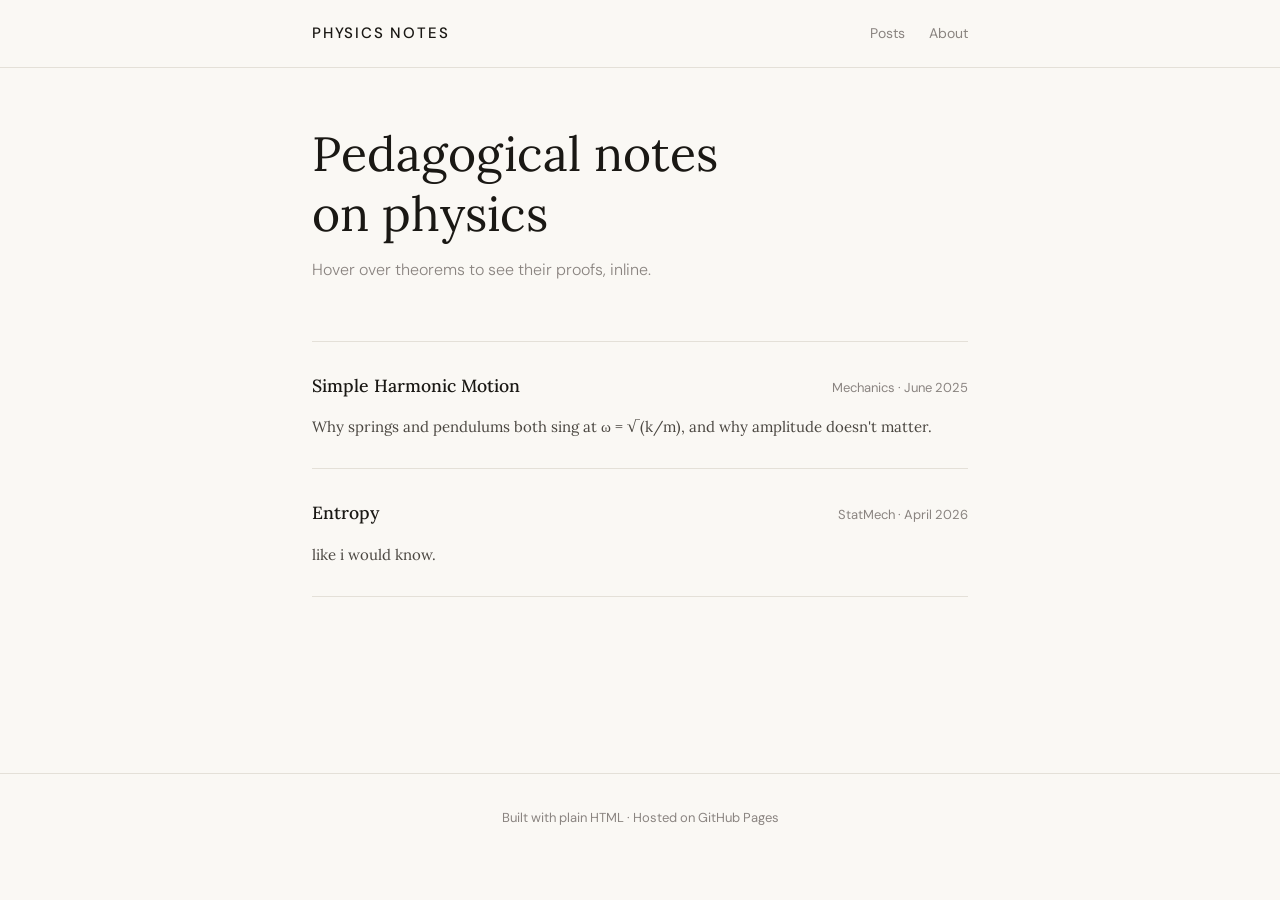
==== index.html @ 5ba9c2be "Update index.html" ====
<!DOCTYPE html>
<html lang="en">
<head>
  <meta charset="UTF-8">
  <meta name="viewport" content="width=device-width, initial-scale=1.0">
  <title>Physics Notes</title>
  <link rel="stylesheet" href="style.css">
</head>
<body>

<nav>
  <div class="nav-inner">
    <a class="nav-title" href="index.html">Physics Notes</a>
    <div class="nav-links">
      <a href="index.html">Posts</a>
      <a href="about.html">About</a>
    </div>
  </div>
</nav>

<main class="container">
  <header class="home-header">
    <h1>Pedagogical notes<br>on physics</h1>
    <p class="tagline">Hover over theorems to see their proofs, inline.</p>
  </header>

  <!-- ════════════════════════════════════════════
       POST LIST
       Add a new <li> for each post you write.
       Copy the pattern below.
  ════════════════════════════════════════════ -->
  <ul class="post-list">

    <li>
      <a href="posts/simple-harmonic-motion.html">Simple Harmonic Motion</a>
      <span class="meta">Mechanics · June 2025</span>
      <span class="desc">Why springs and pendulums both sing at ω = √(k/m), and why amplitude doesn't matter.</span>
    </li>

    <li>
      <a href="posts/entropy.html">Entropy</a>
      <span class="meta">StatMech · April 2026</span>
      <span class="desc">like i would know.</span>
    </li>

    <!-- TEMPLATE — copy and fill in for new posts:

    <li>
      <a href="posts/YOUR-POST-FILENAME.html">Your Post Title</a>
      <span class="meta">Topic · Month Year</span>
      <span class="desc">A one-sentence description of what the post is about.</span>
    </li>

    -->

  </ul>
</main>

<footer>
  Built with plain HTML · Hosted on GitHub Pages
</footer>

</body>
</html>
---- style.css ----
@import url('https://fonts.googleapis.com/css2?family=Lora:ital,wght@0,400;0,500;1,400&family=DM+Sans:wght@300;400;500&family=DM+Mono&display=swap');

*, *::before, *::after { box-sizing: border-box; margin: 0; padding: 0; }

:root {
  --ink:        #1a1814;
  --ink-soft:   #4a4640;
  --ink-muted:  #8a8480;
  --page:       #faf8f4;
  --page-warm:  #f2efe8;
  --page-rule:  #e4e0d8;
  --accent:     #b5500a;
  --accent-bg:  #fdf2ea;
  --proof-bar:  #b5500a;
  --proof-bg:   #fdf5ef;
  --proof-text: #3a2010;
}

body {
  font-family: 'Lora', Georgia, serif;
  background: var(--page);
  color: var(--ink);
  font-size: 18px;
  line-height: 1.8;
  -webkit-font-smoothing: antialiased;
}

/* ── NAV ── */
nav {
  border-bottom: 1px solid var(--page-rule);
  padding: 1.25rem 0;
  margin-bottom: 3.5rem;
}
.nav-inner {
  max-width: 720px;
  margin: 0 auto;
  padding: 0 2rem;
  display: flex;
  justify-content: space-between;
  align-items: baseline;
}
.nav-title {
  font-family: 'DM Sans', sans-serif;
  font-weight: 500;
  font-size: 15px;
  letter-spacing: 0.12em;
  text-transform: uppercase;
  color: var(--ink);
  text-decoration: none;
}
.nav-links { display: flex; gap: 1.5rem; }
.nav-links a {
  font-family: 'DM Sans', sans-serif;
  font-size: 14px;
  color: var(--ink-muted);
  text-decoration: none;
  transition: color 0.15s;
}
.nav-links a:hover { color: var(--accent); }

/* ── MAIN LAYOUT ── */
.container {
  max-width: 720px;
  margin: 0 auto;
  padding: 0 2rem 6rem;
}

/* ── HOMEPAGE ── */
.home-header { margin-bottom: 3.5rem; }
.home-header h1 {
  font-family: 'Lora', serif;
  font-size: clamp(2rem, 5vw, 3rem);
  font-weight: 400;
  line-height: 1.25;
  margin-bottom: 0.75rem;
}
.home-header .tagline {
  font-family: 'DM Sans', sans-serif;
  font-size: 16px;
  color: var(--ink-muted);
  font-weight: 300;
}

.post-list { list-style: none; border-top: 1px solid var(--page-rule); }
.post-list li {
  border-bottom: 1px solid var(--page-rule);
  padding: 1.75rem 0;
  display: grid;
  grid-template-columns: 1fr auto;
  gap: 0.5rem 2rem;
  align-items: baseline;
}
.post-list a {
  font-size: 1.1rem;
  font-weight: 500;
  color: var(--ink);
  text-decoration: none;
  transition: color 0.15s;
}
.post-list a:hover { color: var(--accent); }
.post-list .meta {
  font-family: 'DM Sans', sans-serif;
  font-size: 13px;
  color: var(--ink-muted);
  white-space: nowrap;
}
.post-list .desc {
  grid-column: 1 / -1;
  font-size: 15px;
  color: var(--ink-soft);
  margin-top: 0.25rem;
}

/* ── POST PAGE ── */
.post-header { margin-bottom: 3rem; }
.post-header .category {
  font-family: 'DM Sans', sans-serif;
  font-size: 12px;
  font-weight: 500;
  letter-spacing: 0.12em;
  text-transform: uppercase;
  color: var(--accent);
  margin-bottom: 0.75rem;
}
.post-header h1 {
  font-size: clamp(1.75rem, 4vw, 2.5rem);
  font-weight: 400;
  line-height: 1.25;
  margin-bottom: 1rem;
}
.post-header .post-meta {
  font-family: 'DM Sans', sans-serif;
  font-size: 14px;
  color: var(--ink-muted);
}
.post-header .post-meta span + span::before { content: ' · '; }

/* ── POST BODY ── */
.post-body p { margin-bottom: 1.4rem; }
.post-body h2 {
  font-family: 'DM Sans', sans-serif;
  font-size: 1.15rem;
  font-weight: 500;
  letter-spacing: 0.01em;
  color: var(--ink);
  margin: 2.5rem 0 0.75rem;
  padding-bottom: 0.4rem;
  border-bottom: 1px solid var(--page-rule);
}
.post-body h3 {
  font-family: 'DM Sans', sans-serif;
  font-size: 1rem;
  font-weight: 500;
  color: var(--ink-soft);
  margin: 1.75rem 0 0.5rem;
}

/* inline math */
.post-body em { font-style: italic; }

/* ── EXPANDABLE PROOFS ── */
.thm {
  border-bottom: 1.5px dashed var(--accent);
  cursor: pointer;
  color: inherit;
  padding-bottom: 1px;
  transition: background 0.12s;
  border-radius: 2px;
}
.thm:hover { background: var(--accent-bg); }
.thm.open   { background: var(--accent-bg); }

.thm-marker {
  font-family: 'DM Sans', sans-serif;
  font-size: 10px;
  font-weight: 500;
  color: var(--accent);
  vertical-align: super;
  margin-left: 2px;
  user-select: none;
  transition: transform 0.2s;
  display: inline-block;
}
.thm.open + .thm-marker { transform: rotate(90deg); }

.proof {
  display: grid;
  grid-template-rows: 0fr;
  transition: grid-template-rows 0.28s ease;
  margin: 0;
}
.proof.visible { grid-template-rows: 1fr; }
.proof-inner {
  overflow: hidden;
}
.proof-content {
  margin: 0.6rem 0 1.2rem;
  border-left: 2.5px solid var(--proof-bar);
  padding: 0.85rem 1.1rem 0.85rem 1.25rem;
  background: var(--proof-bg);
  border-radius: 0 6px 6px 0;
  font-family: 'DM Sans', sans-serif;
  font-size: 15px;
  line-height: 1.7;
  color: var(--proof-text);
}
.proof-content .proof-label {
  font-size: 11px;
  font-weight: 500;
  text-transform: uppercase;
  letter-spacing: 0.08em;
  color: var(--accent);
  margin-bottom: 0.6rem;
  display: flex;
  justify-content: space-between;
  align-items: center;
}
.proof-content .close {
  font-size: 11px;
  cursor: pointer;
  color: var(--ink-muted);
  text-transform: none;
  letter-spacing: 0;
  font-weight: 400;
}
.proof-content .close:hover { color: var(--accent); }
.proof-content p { margin-bottom: 0.6rem; font-size: 15px; }
.proof-content p:last-child { margin-bottom: 0; }
.proof-content code {
  font-family: 'DM Mono', monospace;
  font-size: 13px;
  background: rgba(181,80,10,0.08);
  padding: 1px 5px;
  border-radius: 3px;
}
.proof-content pre {
  font-family: 'DM Mono', monospace;
  font-size: 13px;
  background: rgba(181,80,10,0.08);
  padding: 0.6rem 0.9rem;
  border-radius: 5px;
  margin: 0.6rem 0;
  overflow-x: auto;
  line-height: 1.6;
}

/* ── FOOTER ── */
footer {
  margin-top: 5rem;
  padding: 2rem 0;
  border-top: 1px solid var(--page-rule);
  font-family: 'DM Sans', sans-serif;
  font-size: 13px;
  color: var(--ink-muted);
  text-align: center;
}
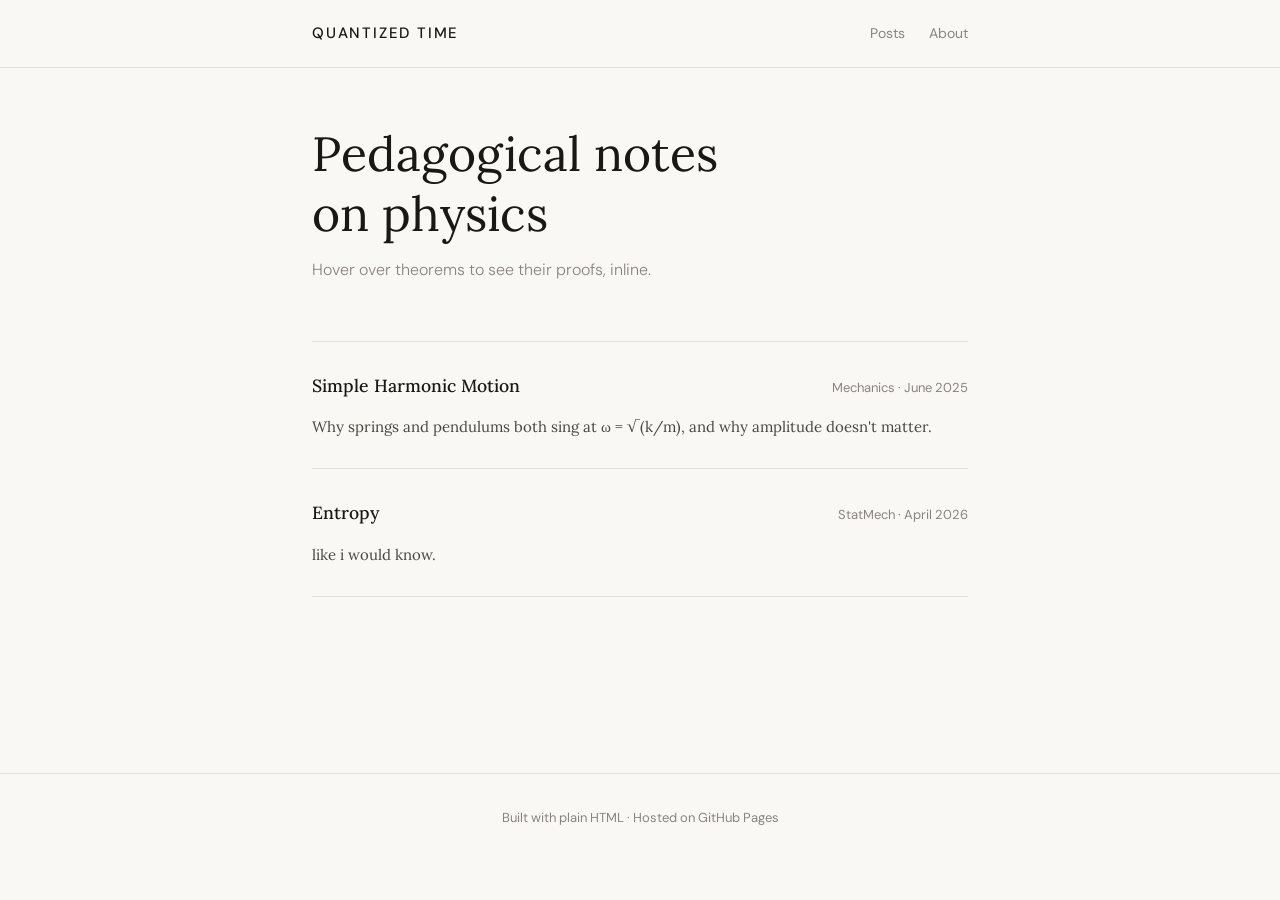
==== commit f3efa45c: "Update index.html" ====
--- a/index.html
+++ b/index.html
@@ -3,14 +3,14 @@
 <head>
   <meta charset="UTF-8">
   <meta name="viewport" content="width=device-width, initial-scale=1.0">
-  <title>Physics Notes</title>
+  <title>Quantized Time</title>
   <link rel="stylesheet" href="style.css">
 </head>
 <body>
 
 <nav>
   <div class="nav-inner">
-    <a class="nav-title" href="index.html">Physics Notes</a>
+    <a class="nav-title" href="index.html">Quantized Time</a>
     <div class="nav-links">
       <a href="index.html">Posts</a>
       <a href="about.html">About</a>
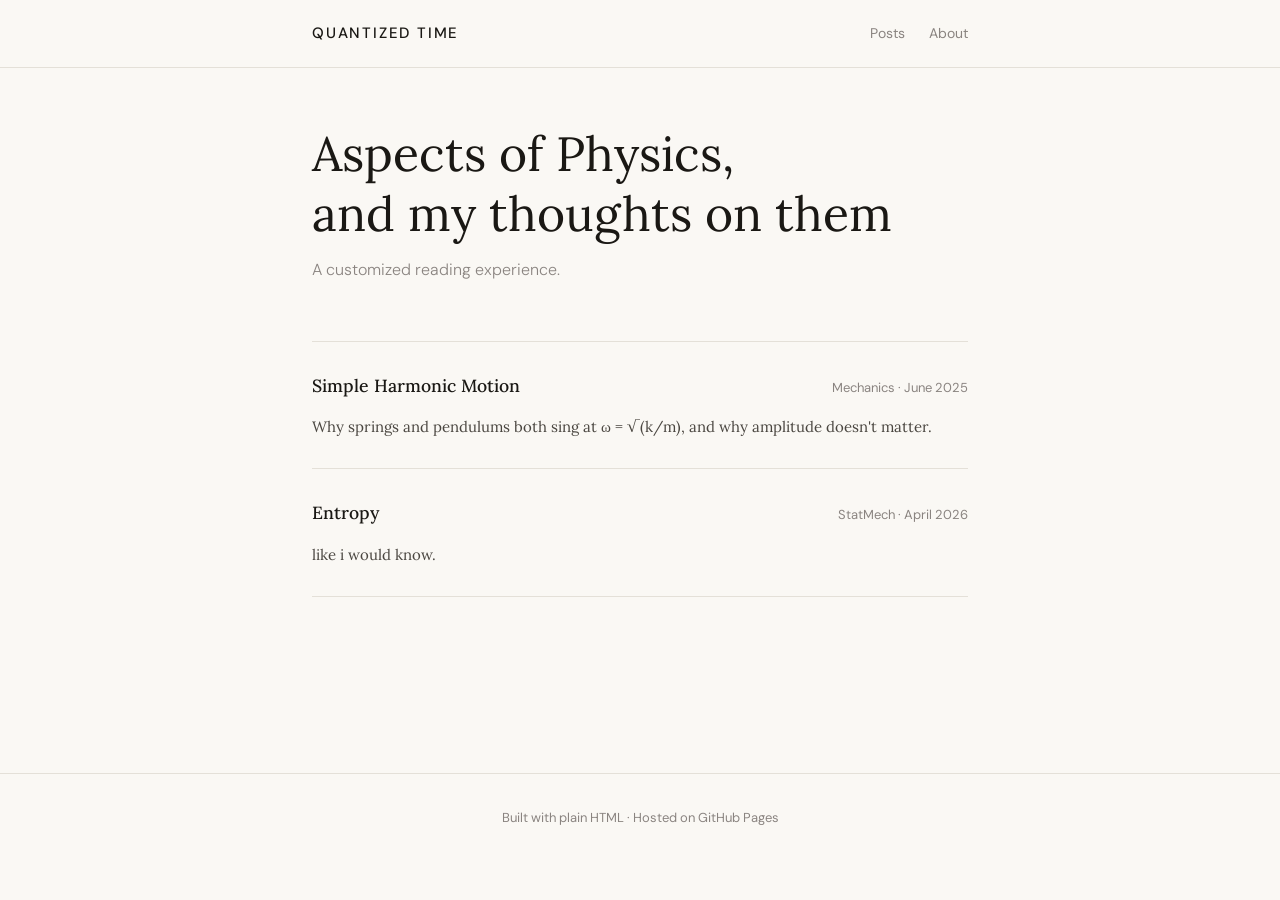
==== commit 64eaee88: "Update index.html" ====
--- a/index.html
+++ b/index.html
@@ -20,8 +20,8 @@
 
 <main class="container">
   <header class="home-header">
-    <h1>Pedagogical notes<br>on physics</h1>
-    <p class="tagline">Hover over theorems to see their proofs, inline.</p>
+    <h1>Aspects of Physics,<br>and my thoughts on them</h1>
+    <p class="tagline">A customized reading experience.</p>
   </header>
 
   <!-- ════════════════════════════════════════════
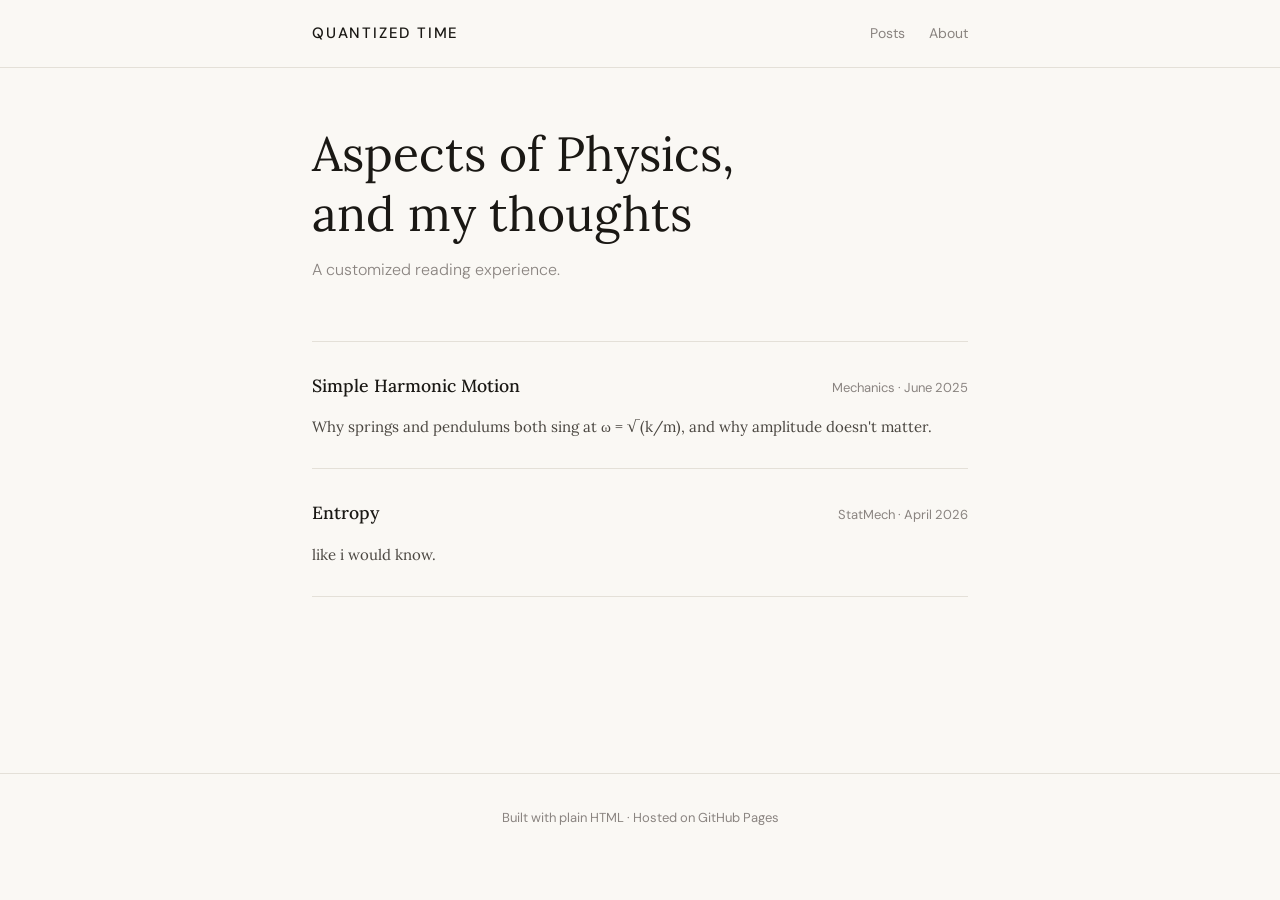
==== commit cb80f9ae: "Update index.html" ====
--- a/index.html
+++ b/index.html
@@ -20,7 +20,7 @@
 
 <main class="container">
   <header class="home-header">
-    <h1>Aspects of Physics,<br>and my thoughts on them</h1>
+    <h1>Aspects of Physics,<br>and my thoughts</h1>
     <p class="tagline">A customized reading experience.</p>
   </header>
 
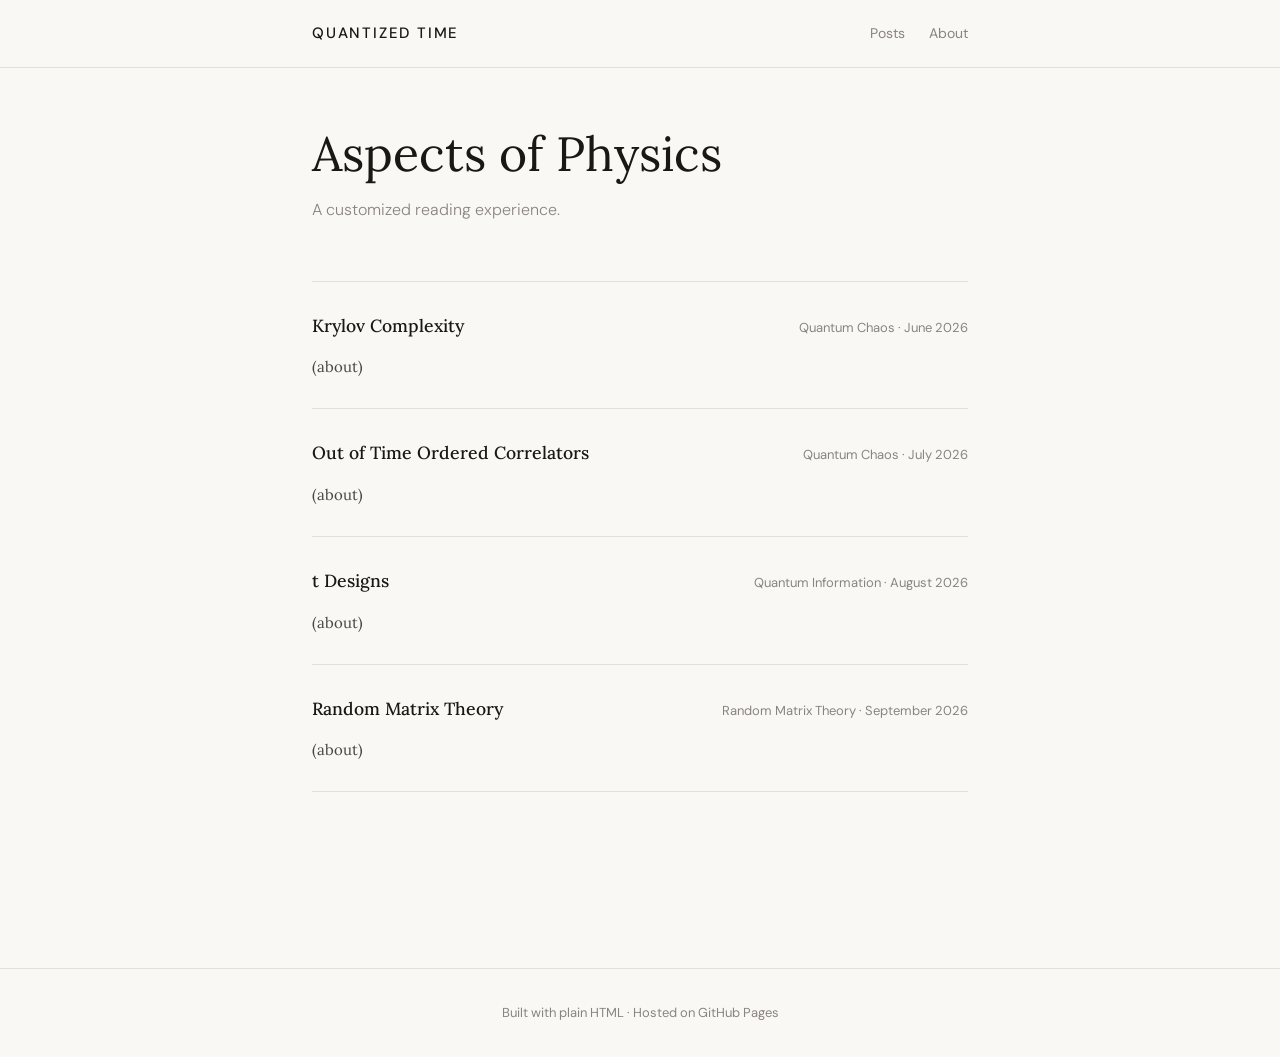
==== commit e96781f4: "Update index.html" ====
--- a/index.html
+++ b/index.html
@@ -20,7 +20,7 @@
 
 <main class="container">
   <header class="home-header">
-    <h1>Aspects of Physics,<br>and my thoughts</h1>
+    <h1>Aspects of Physics<br></h1>
     <p class="tagline">A customized reading experience.</p>
   </header>
 
@@ -32,15 +32,27 @@
   <ul class="post-list">
 
     <li>
-      <a href="posts/simple-harmonic-motion.html">Simple Harmonic Motion</a>
-      <span class="meta">Mechanics · June 2025</span>
-      <span class="desc">Why springs and pendulums both sing at ω = √(k/m), and why amplitude doesn't matter.</span>
+      <a href="posts/simple-harmonic-motion.html">Krylov Complexity</a>
+      <span class="meta">Quantum Chaos · June 2026</span>
+      <span class="desc">(about)</span>
     </li>
 
     <li>
-      <a href="posts/entropy.html">Entropy</a>
-      <span class="meta">StatMech · April 2026</span>
-      <span class="desc">like i would know.</span>
+      <a href="posts/entropy.html">Out of Time Ordered Correlators</a>
+      <span class="meta">Quantum Chaos · July 2026</span>
+      <span class="desc">(about)</span>
+    </li>
+
+    <li>
+      <a href="posts/entropy.html">t Designs</a>
+      <span class="meta">Quantum Information · August 2026</span>
+      <span class="desc">(about)</span>
+    </li>
+
+    <li>
+      <a href="posts/entropy.html">Random Matrix Theory</a>
+      <span class="meta">Random Matrix Theory · September 2026</span>
+      <span class="desc">(about)</span>
     </li>
 
     <!-- TEMPLATE — copy and fill in for new posts:
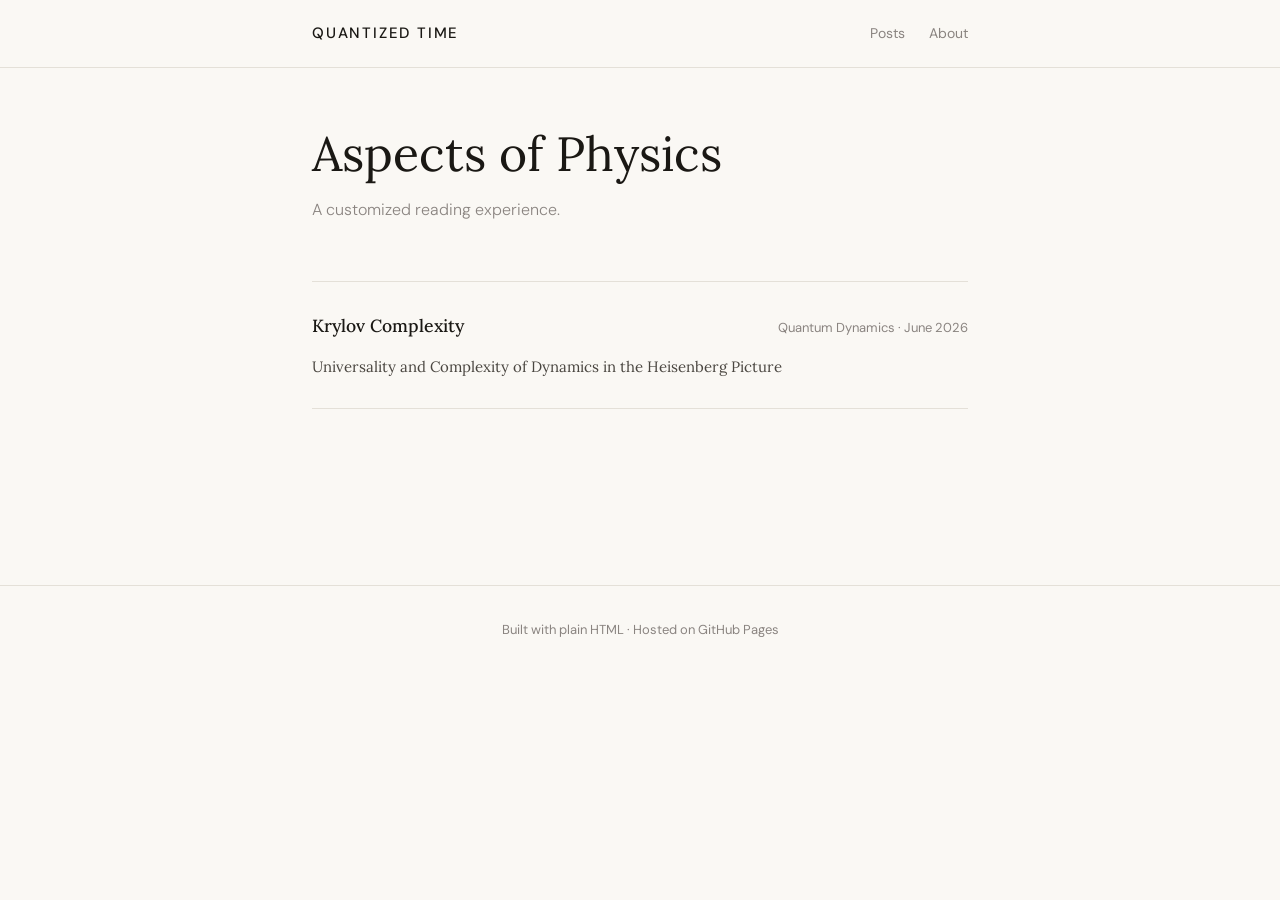
==== commit 0a6755a3: "Update index.html" ====
--- a/index.html
+++ b/index.html
@@ -32,28 +32,11 @@
   <ul class="post-list">
 
     <li>
-      <a href="posts/simple-harmonic-motion.html">Krylov Complexity</a>
-      <span class="meta">Quantum Chaos · June 2026</span>
-      <span class="desc">(about)</span>
+      <a href="posts/krylov.html">Krylov Complexity</a>
+      <span class="meta">Quantum Dynamics · June 2026</span>
+      <span class="desc">Universality and Complexity of Dynamics in the Heisenberg Picture</span>
     </li>
 
-    <li>
-      <a href="posts/entropy.html">Out of Time Ordered Correlators</a>
-      <span class="meta">Quantum Chaos · July 2026</span>
-      <span class="desc">(about)</span>
-    </li>
-
-    <li>
-      <a href="posts/entropy.html">t Designs</a>
-      <span class="meta">Quantum Information · August 2026</span>
-      <span class="desc">(about)</span>
-    </li>
-
-    <li>
-      <a href="posts/entropy.html">Random Matrix Theory</a>
-      <span class="meta">Random Matrix Theory · September 2026</span>
-      <span class="desc">(about)</span>
-    </li>
 
     <!-- TEMPLATE — copy and fill in for new posts:
 
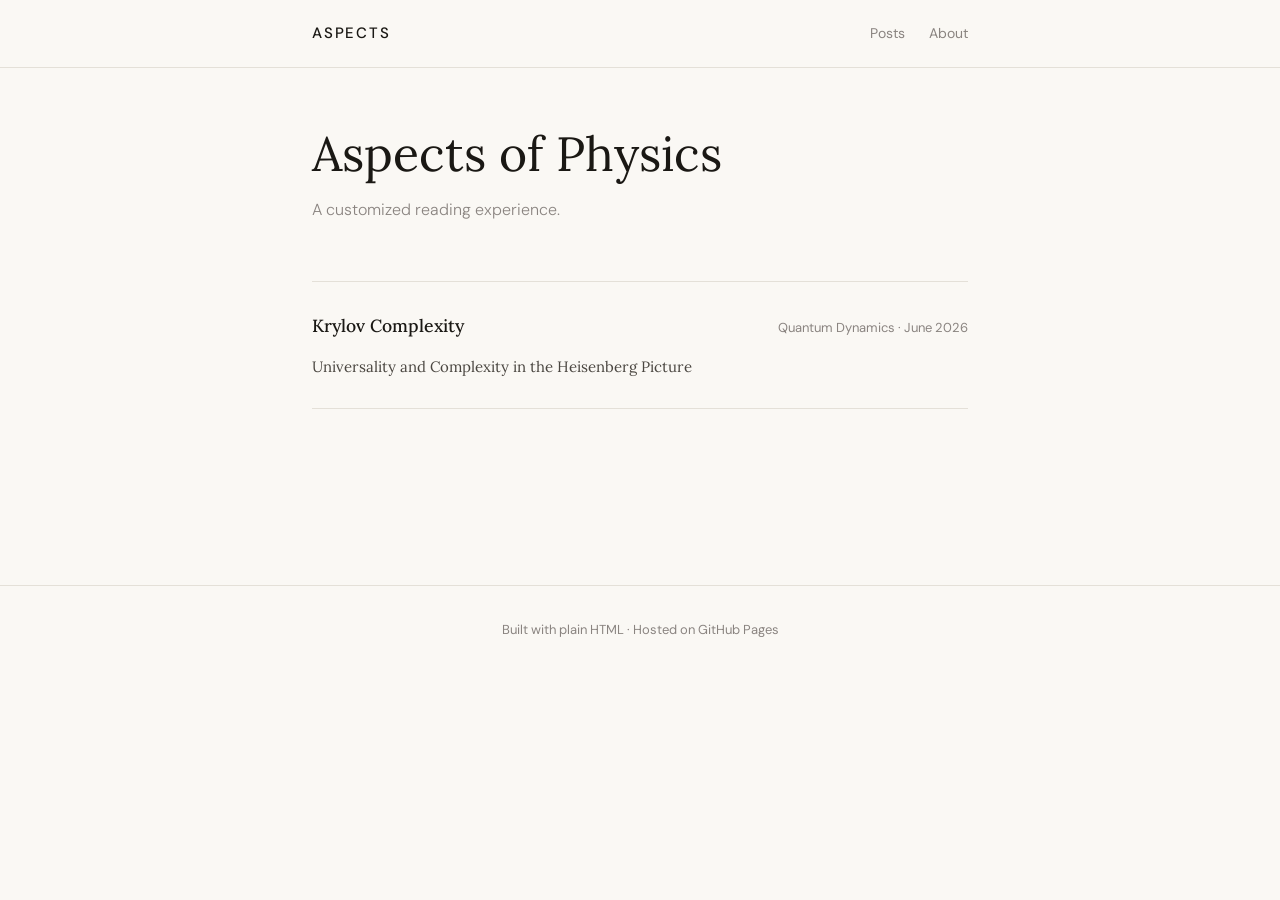
==== commit 32a13d61: "Update index.html" ====
--- a/index.html
+++ b/index.html
@@ -3,14 +3,14 @@
 <head>
   <meta charset="UTF-8">
   <meta name="viewport" content="width=device-width, initial-scale=1.0">
-  <title>Quantized Time</title>
+  <title>Aspects</title>
   <link rel="stylesheet" href="style.css">
 </head>
 <body>
 
 <nav>
   <div class="nav-inner">
-    <a class="nav-title" href="index.html">Quantized Time</a>
+    <a class="nav-title" href="index.html">Aspects</a>
     <div class="nav-links">
       <a href="index.html">Posts</a>
       <a href="about.html">About</a>
@@ -34,7 +34,7 @@
     <li>
       <a href="posts/krylov.html">Krylov Complexity</a>
       <span class="meta">Quantum Dynamics · June 2026</span>
-      <span class="desc">Universality and Complexity of Dynamics in the Heisenberg Picture</span>
+      <span class="desc">Universality and Complexity in the Heisenberg Picture</span>
     </li>
 
 
